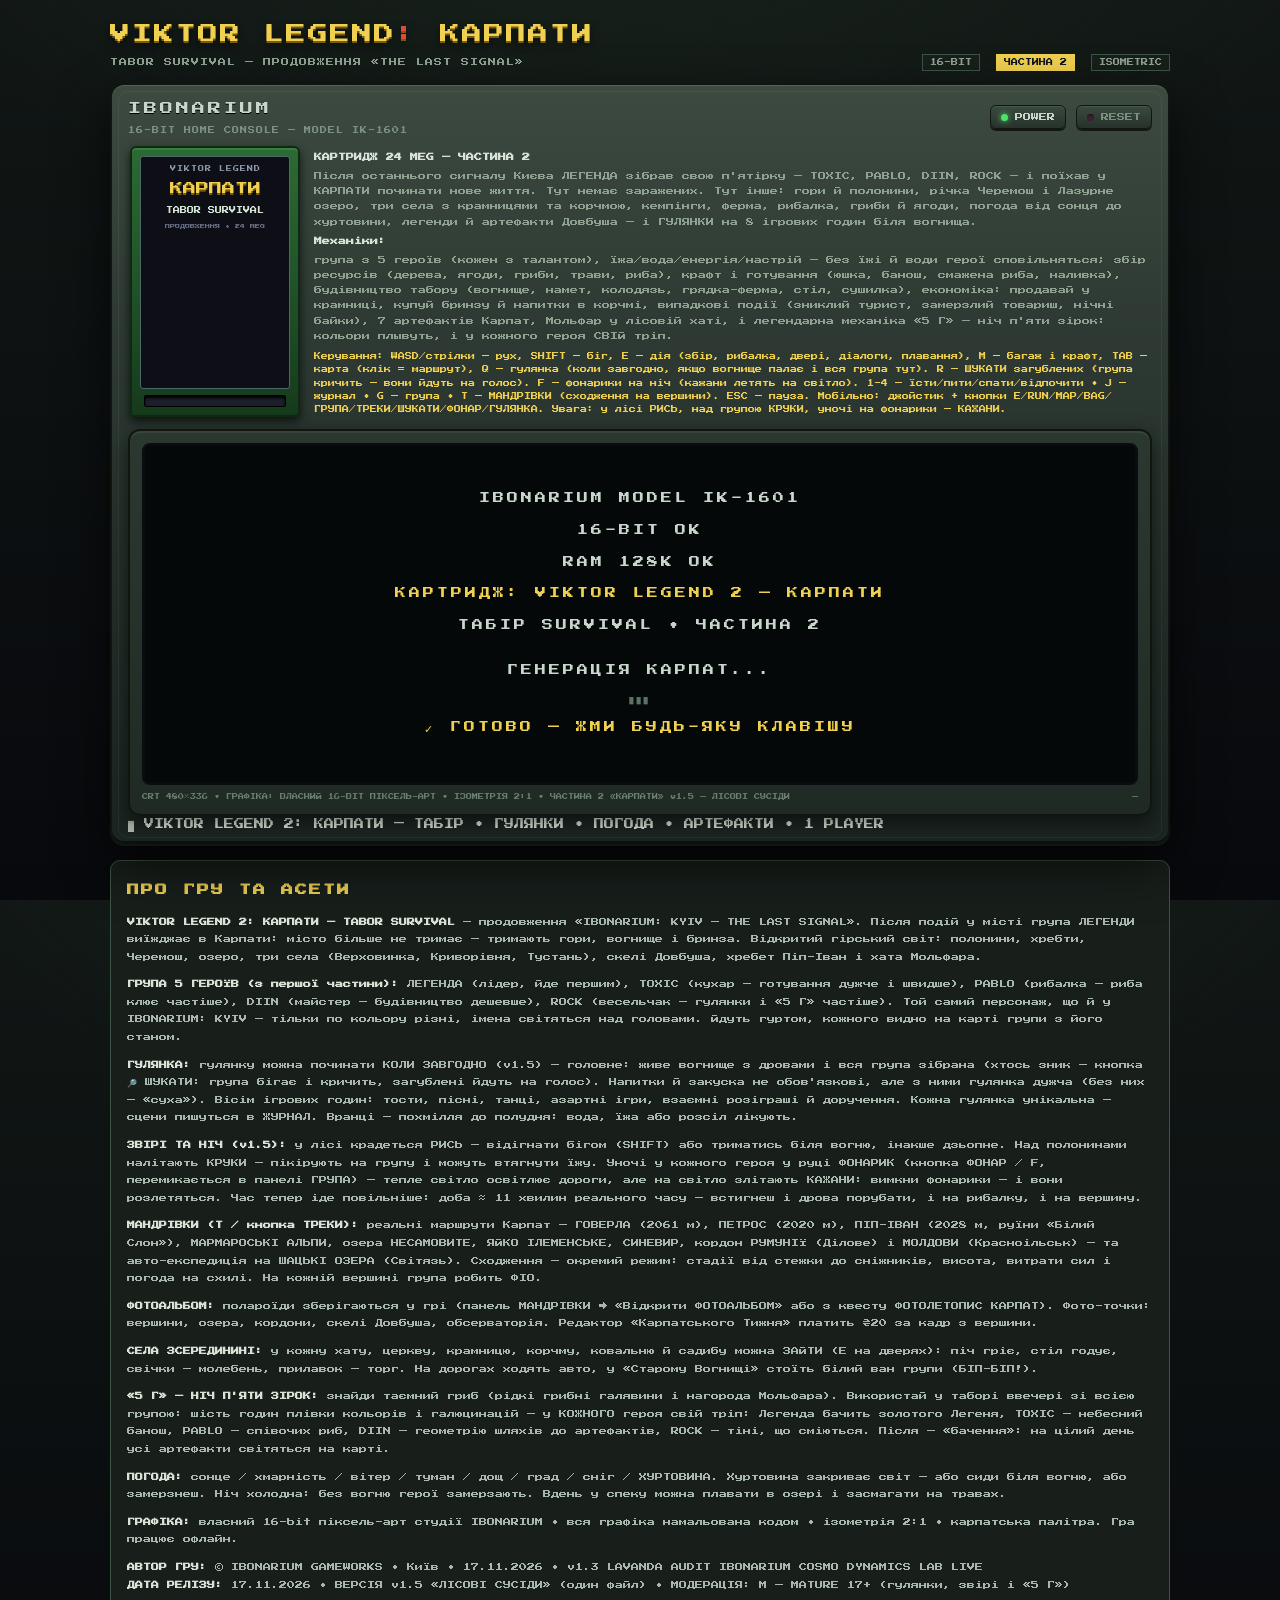
==== index.dev.html @ 62af47d3 "Add files via upload" ====
<!DOCTYPE html>
<html lang="uk">
<head>
<meta charset="UTF-8">
<meta name="viewport" content="width=device-width, initial-scale=1, maximum-scale=1, user-scalable=no">
<title>VIKTOR LEGEND 2: КАРПАТИ — TABOR SURVIVAL • 16-BIT</title>
<link rel="preconnect" href="https://fonts.googleapis.com">
<link rel="preconnect" href="https://fonts.gstatic.com" crossorigin>
<link href="https://fonts.googleapis.com/css2?family=Press+Start+2P&display=swap" rel="stylesheet">
<link rel="stylesheet" href="style.css?v=15">
</head>
<body>
<div id="shell">
  <header id="pagehead">
    <div class="ph-l">
      <span class="ph-t1">VIKTOR LEGEND<span class="ph-dot">:</span> КАРПАТИ</span>
      <span class="ph-t2">TABOR SURVIVAL — ПРОДОВЖЕННЯ «THE LAST SIGNAL»</span>
    </div>
    <div class="ph-r">
      <span class="ph-badge">16-BIT</span>
      <span class="ph-badge gold">ЧАСТИНА 2</span>
      <span class="ph-badge">ISOMETRIC</span>
    </div>
  </header>

  <div id="console">
    <div id="console-top">
      <div class="cbrand">
        <span class="cb1">IBONARIUM</span>
        <span class="cb2">16-BIT HOME CONSOLE — MODEL IK-1601</span>
      </div>
      <div class="cctl">
        <button id="btn-power" class="cbtn active" title="Живлення"><i class="led"></i><span>POWER</span></button>
        <button id="btn-reset" class="cbtn" title="Перезапуск гри"><i class="led"></i><span>RESET</span></button>
      </div>
    </div>

    <div id="cartrow">
      <div id="cart">
        <div id="cart-label">
          <span class="cl-top">VIKTOR LEGEND</span>
          <span class="cl-mid">КАРПАТИ</span>
          <span class="cl-low">TABOR SURVIVAL</span>
          <span class="cl-foot">ПРОДОВЖЕННЯ • 24 MEG</span>
        </div>
        <div id="cart-slot"></div>
      </div>
      <div id="cart-info">
        <b>КАРТРИДЖ 24 MEG — ЧАСТИНА 2</b>
        Після останнього сигналу Києва ЛЕГЕНДА зібрав свою п'ятірку — TOXIC, PABLO, DIIN, ROCK — і поїхав у КАРПАТИ починати нове життя. Тут немає заражених. Тут інше: гори й полонини, річка Черемош і Лазурне озеро, три села з крамницями та корчмою, кемпінги, ферма, рибалка, гриби й ягоди, погода від сонця до хуртовини, легенди й артефакти Довбуша — і ГУЛЯНКИ на 8 ігрових годин біля вогнища.
        <b>Механіки:</b> група з 5 героїв (кожен з талантом), їжа/вода/енергія/настрій — без їжі й води герої сповільняться; збір ресурсів (дерева, ягоди, гриби, трави, риба), крафт і готування (юшка, банош, смажена риба, наливка), будівництво табору (вогнище, намет, колодязь, грядка-ферма, стіл, сушилка), економіка: продавай у крамниці, купуй бринзу й напитки в корчмі, випадкові події (зниклий турист, замерзлий товариш, нічні байки), 7 артефактів Карпат, Мольфар у лісовій хаті, і легендарна механіка «5 Г» — ніч п'яти зірок: кольори плывуть, і у кожного героя СВІЙ тріп.
        <span class="cart-warn">Керування: WASD/стрілки — рух, SHIFT — біг, E — дія (збір, рибалка, двері, діалоги, плавання), M — багаж і крафт, TAB — карта (клік = маршрут), Q — гулянка (коли завгодно, якщо вогнище палає і вся група тут). R — ШУКАТИ загублених (група кричить — вони йдуть на голос). F — фонарики на ніч (кажани летять на світло). 1-4 — їсти/пити/спати/відпочити • J — журнал • G — група • T — МАНДРІВКИ (сходження на вершини). ESC — пауза. Мобільно: джойстик + кнопки E/RUN/MAP/BAG/ГРУПА/ТРЕКИ/ШУКАТИ/ФОНАР/ГУЛЯНКА. Увага: у лісі РИСЬ, над групою КРУКИ, уночі на фонарики — КАЖАНИ.</span>
      </div>
    </div>

    <div id="tv">
      <div id="crt">
        <canvas id="game" width="480" height="336"></canvas>
        <div id="scanlines"></div>
        <div id="vign"></div>
        <button id="btn-fs-crt" title="На все вікно (V / подвійний клік)">⛶</button>
        <div id="dpad"><div id="dpad-stick"><div id="dpad-knob"></div></div></div>
        <div id="tbtns">
          <div class="tbn" data-tk="a">E</div>
          <div class="tbn" data-tk="h">RUN</div>
          <div class="tbn" data-tk="c">MAP</div>
          <div class="tbn" data-tk="d">BAG</div>
          <div class="tbn" data-tk="g">ГРУПА</div>
          <div class="tbn" data-tk="t">ТРЕКИ</div>
          <div class="tbn" data-tk="r">🔎 ШУКАТИ</div>
          <div class="tbn" data-tk="f">🔦 ФОНАР</div>
          <div class="tbn q" data-tk="q">ГУЛЯНКА</div>
        </div>

        <div id="hud" class="hidden">
          <div id="hud-tl">
            <canvas id="face" width="46" height="46"></canvas>
            <div id="hud-bars">
              <div class="bname">ЛЕГЕНДА — ЛІДЕР</div>
              <div class="bar hp"><i id="bar-hp"></i><u>СИЛИ</u></div>
              <div class="bar-row">
                <div class="bar mini hu"><i id="bar-hu"></i></div>
                <div class="bar mini wa"><i id="bar-wa"></i></div>
                <div class="bar mini mo"><i id="bar-mo"></i></div>
              </div>
              <div class="bar-row lbls"><span>ЇЖА</span><span>ВОДА</span><span>НАСТРІЙ</span></div>
              <div id="hud-team"></div>
            </div>
          </div>

          <div id="hud-tr">
            <div id="hud-day">ДЕНЬ 1 <span id="hud-clock">08:00</span> <span id="hud-wx" class="wxs">СОНЦЕ</span> <b id="hud-money">₴0</b></div>
            <canvas id="minimap" width="120" height="120"></canvas>
            <div id="hud-mission">
              <span class="mflag"></span>
              <div id="hud-mtitle">...</div>
            </div>
            <div id="hud-mob"></div>
          </div>

          <div id="hud-alert" class="hidden"></div>

          <div id="hotbar">
            <div class="slot" data-i="0"><b>1</b><span>ЇСТИ</span></div>
            <div class="slot" data-i="1"><b>2</b><span>ПИТИ</span></div>
            <div class="slot" data-i="2"><b>3</b><span>СПАТИ</span></div>
            <div class="slot" data-i="3"><b>4</b><span>ВІДПОЧ.</span></div>
          </div>

          <div id="prompt" class="hidden"></div>
          <div id="log"></div>
          <div id="banner" class="hidden"></div>
        </div>

        <div id="ui">
          <div id="boot" class="screen"></div>

          <div id="title" class="screen hidden">
            <canvas id="logo" width="320" height="150"></canvas>
            <div id="menu"></div>
            <div id="title-foot">© 199X IBONARIUM GAMES • КАРПАТИ • 16-BIT ISOMETRIC SURVIVAL</div>
          </div>

                  <div id="dlg" class="screen hidden">
            <div id="dlg-box">
              <button id="dlg-x" title="Закрити (ESC)">✖</button>
              <div id="dlg-name">—</div>
              <div id="dlg-text">—</div>
              <div id="dlg-opts"></div>
            </div>
          </div>

          <div id="panel" class="screen hidden">
            <div id="panel-box">
              <div id="panel-head"><span id="panel-title">—</span><button id="panel-x" title="Закрити (ESC)">✖ ЗАКРИТИ</button></div>
              <div id="panel-body"></div>
            </div>
          </div>

          <div id="scene" class="screen hidden">
            <div id="scene-box">
              <div id="scene-icon">🔥</div>
              <div id="scene-title">—</div>
              <div id="scene-text">—</div>
              <div id="scene-foot">ДАЛІ ▶ (E / клік)</div>
            </div>
          </div>

          <div id="fade" class="hidden"></div>
          <button id="climb-abort" class="hidden" title="Повернутись з маршруту">✖ ЗІЙТИ З МАРШРУТУ</button>
          <button id="int-exit" class="hidden" title="Вийти з приміщення (ESC)">✖ ВИХІД</button>
        </div>
      </div>
      <div id="tv-foot">
        <span>CRT 480×336 • ГРАФІКА: ВЛАСНИЙ 16-BIT ПІКСЕЛЬ-АРТ • ІЗОМЕТРІЯ 2:1 • ЧАСТИНА 2 «КАРПАТИ» v1.5 — ЛІСОВІ СУСІДИ</span>
        <span id="fps">—</span>
      </div>
    </div>

    <div id="console-foot">
      <span>▓ VIKTOR LEGEND 2: КАРПАТИ — ТАБІР • ГУЛЯНКИ • ПОГОДА • АРТЕФАКТИ • 1 PLAYER</span>
    </div>
  </div>

  <section id="about">
    <h3>ПРО ГРУ ТА АСЕТИ</h3>
    <p><b>VIKTOR LEGEND 2: КАРПАТИ — TABOR SURVIVAL</b> — продовження «IBONARIUM: KYIV — THE LAST SIGNAL». Після подій у місті група ЛЕГЕНДИ виїжджає в Карпати: місто більше не тримає — тримають гори, вогнище і бринза. Відкритий гірський світ: полонини, хребти, Черемош, озеро, три села (Верховинка, Криворівня, Тустань), скелі Довбуша, хребет Піп-Іван і хата Мольфара.</p>
    <p><b>ГРУПА 5 ГЕРОЇВ (з першої частини):</b> ЛЕГЕНДА (лідер, йде першим), TOXIC (кухар — готування дужче і швидше), PABLO (рибалка — риба клює частіше), DIIN (майстер — будівництво дешевше), ROCK (весельчак — гулянки і «5 Г» частіше). Той самий персонаж, що й у IBONARIUM: KYIV — тільки по кольору різні, імена світяться над головами. Йдуть гуртом, кожного видно на карті групи з його станом.</p>
    <p><b>ГУЛЯНКА:</b> гулянку можна починати КОЛИ ЗАВГОДНО (v1.5) — головне: живе вогнище з дровами і вся група зібрана (хтось зник — кнопка 🔎 ШУКАТИ: група бігає і кричить, загублені йдуть на голос). Напитки й закуска не обов'язкові, але з ними гулянка дужча (без них — «суха»). Вісім ігрових годин: тости, пісні, танці, азартні ігри, взаємні розіграші й доручення. Кожна гулянка унікальна — сцени пишуться в ЖУРНАЛ. Вранці — похмілля до полудня: вода, їжа або розсіл лікують.</p>
    <p><b>ЗВІРІ ТА НІЧ (v1.5):</b> у лісі крадеться РИСЬ — відігнати бігом (SHIFT) або триматись біля вогню, інакше дзьопне. Над полонинами налітають КРУКИ — пікірують на групу і можуть втягнути їжу. Уночі у кожного героя у руці ФОНАРИК (кнопка ФОНАР / F, перемикається в панелі ГРУПА) — тепле світло освітлює дороги, але на світло злітають КАЖАНИ: вимкни фонарики — і вони розлетяться. Час тепер іде повільніше: доба ≈ 11 хвилин реального часу — встигнеш і дрова порубати, і на рибалку, і на вершину.</p>
    <p><b>МАНДРІВКИ (T / кнопка ТРЕКИ):</b> реальні маршрути Карпат — ГОВЕРЛА (2061 м), ПЕТРОС (2020 м), ПІП-ІВАН (2028 м, руїни «Білий Слон»), МАРМАРОСЬКІ АЛЬПИ, озера НЕСАМОВИТЕ, ЯЙКО ІЛЕМЕНСЬКЕ, СИНЕВИР, кордон РУМУНІЇ (Ділове) і МОЛДОВИ (Красноільськ) — та авто-експедиція на ШАЦЬКІ ОЗЕРА (Світязь). Сходження — окремий режим: стадії від стежки до сніжників, висота, витрати сил і погода на схилі. На кожній вершині група робить ФІО.</p>
  <p><b>ФОТОАЛЬБОМ:</b> полароїди зберігаються у грі (панель МАНДРІВКИ → «Відкрити ФОТОАЛЬБОМ» або з квесту ФОТОЛЕТОПИС КАРПАТ). Фото-точки: вершини, озера, кордони, скелі Довбуша, обсерваторія. Редактор «Карпатського Тижня» платить ₴20 за кадр з вершини.</p>
  <p><b>СЕЛА ЗСЕРЕДИНИНІ:</b> у кожну хату, церкву, крамницю, корчму, ковальню й садибу можна ЗАЙТИ (E на дверях): піч гріє, стіл годує, свічки — молебень, прилавок — торг. На дорогах ходять авто, у «Старому Вогнищі» стоїть білий ван групи (БІП-БІП!).</p>
  <p><b>«5 Г» — НІЧ П'ЯТИ ЗІРОК:</b> знайди таємний гриб (рідкі грибні галявини і нагорода Мольфара). Використай у таборі ввечері зі всією групою: шість годин плівки кольорів і галюцинацій — у КОЖНОГО героя свій тріп: Лєгенда бачить золотого Легеня, TOXIC — небесний банош, PABLO — співочих риб, DIIN — геометрію шляхів до артефактів, ROCK — тіні, що сміються. Після — «бачення»: на цілий день усі артефакти світяться на карті.</p>
    <p><b>ПОГОДА:</b> сонце / хмарність / вітер / туман / дощ / град / сніг / ХУРТОВИНА. Хуртовина закриває світ — або сиди біля вогню, або замерзнеш. Ніч холодна: без вогню герої замерзають. Вдень у спеку можна плавати в озері і засмагати на травах.</p>
    <p><b>ГРАФІКА:</b> власний 16-bit піксель-арт студії IBONARIUM • вся графіка намальована кодом • ізометрія 2:1 • карпатська палітра. Гра працює офлайн.</p>
    <p><b>АВТОР ГРУ:</b> © IBONARIUM GAMEWORKS • Київ • 17.11.2026 • v1.3 LAVANDA AUDIT IBONARIUM COSMO DYNAMICS LAB LIVE <br><b>ДАТА РЕЛІЗУ:</b> 17.11.2026 • ВЕРСІЯ v1.5 «ЛІСОВІ СУСІДИ» (один файл) • МОДЕРАЦІЯ: M — MATURE 17+ (гулянки, звірі і «5 Г»)</p>
  </section>
</div>
<script src="js/palette.js?v=15"></script>
<script src="js/audio.js?v=15"></script>
<script src="js/v5assets.js?v=15"></script>
<script src="js/sprites.js?v=15"></script>
<script src="js/world.js?v=15"></script>
<script src="js/ents.js?v=15"></script>
<script src="js/sys.js?v=15"></script>
<script src="js/gfx.js?v=15"></script>
<script src="js/main.js?v=15"></script>
</body>
</html>
---- style.css ----
/* VIKTOR LEGEND 2: KARPATY — console shell + HUD styles (part 2, Carpathian edition) */
:root{
  --bg0:#08090d; --bg1:#111715; --bg2:#181f1b; --bg3:#20292a;
  --met1:#2e3a33; --met2:#3d4a40; --met3:#4a5a4e; --metD:#1a2420;
  --ink:#d8e2d6; --dim:#8fa292; --gold:#f0d050; --red:#e04a3a; --grn:#4ee06a;
  --hp:#4ec84e; --st:#3aa0e0; --hu:#e0a030; --wa:#38b8d8; --mo:#e07ab8;
  --darkhud:#0b1410cc; --darkhud2:#0b1410ee; --line:#3c5446;
}
*{margin:0;padding:0;box-sizing:border-box}
html,body{height:100%}
body{
  background:
    radial-gradient(1200px 600px at 50% -10%, #17211b 0%, transparent 60%),
    linear-gradient(180deg, var(--bg1), var(--bg0));
  color:var(--ink);
  font-family:'Press Start 2P', monospace;
  font-size:10px; line-height:1.6;
  display:flex; justify-content:center;
  padding:18px 10px 30px;
  image-rendering:pixelated;
}
#shell{width:min(1060px,100%);display:flex;flex-direction:column;gap:14px}

/* ---------- header ---------- */
#pagehead{display:flex;justify-content:space-between;align-items:flex-end;gap:10px;flex-wrap:wrap}
.ph-t1{font-size:20px;color:var(--gold);letter-spacing:2px;text-shadow:0 2px 0 #7a5a10, 0 4px 8px #0008}
.ph-dot{color:var(--red)}
.ph-t2{display:block;margin-top:6px;font-size:8px;color:var(--dim);letter-spacing:1px}
.ph-badge{font-size:7px;color:var(--dim);border:1px solid var(--line);padding:4px 7px;margin-left:6px;background:var(--bg2)}
.ph-badge.gold{color:#12141c;background:var(--gold);border-color:var(--gold)}

/* ---------- console shell ---------- */
#console{
  background:linear-gradient(180deg,var(--met2),var(--met1) 30%,var(--metD));
  border:2px solid #10160f; border-radius:14px;
  box-shadow:0 20px 50px #000a, inset 0 1px 0 #ffffff22, inset 0 -3px 0 #0008;
  padding:14px 16px 12px; position:relative;
}
#console:before{content:"";position:absolute;inset:6px;border:1px solid #ffffff0d;border-radius:10px;pointer-events:none}
#console-top{display:flex;justify-content:space-between;align-items:center;gap:10px;flex-wrap:wrap;margin-bottom:10px}
.cbrand{display:flex;flex-direction:column;gap:5px}
.cb1{font-size:13px;color:#c8d6cc;letter-spacing:3px;text-shadow:0 1px 0 #000}
.cb2{font-size:7px;color:#7d9084;letter-spacing:1px}
.cctl{display:flex;gap:10px}
.cbtn{
  font-family:inherit;font-size:8px;color:#c8d6cc;background:linear-gradient(180deg,#3a4a3e,#27322a);
  border:1px solid #10160f;border-radius:6px;padding:7px 10px;cursor:pointer;
  display:flex;align-items:center;gap:7px;box-shadow:0 2px 0 #000a, inset 0 1px 0 #ffffff14;
}
.cbtn:active{transform:translateY(1px)}
.cbtn .led{width:7px;height:7px;border-radius:50%;background:#3a2030;box-shadow:inset 0 1px 1px #0007}
.cbtn.active .led{background:var(--grn);box-shadow:0 0 6px var(--grn)}
.cbtn:not(.active){color:#78907f}

/* cartridge row */
#cartrow{display:flex;gap:14px;align-items:stretch;margin:4px 2px 12px}
#cart{
  width:170px;min-height:96px;border-radius:6px 6px 4px 4px;
  background:linear-gradient(180deg,#2c6a34,#1d4a24 70%,#163a1c);
  border:2px solid #0e2a12; box-shadow:0 4px 10px #000a, inset 0 2px 0 #4e9a5866;
  display:flex;flex-direction:column;padding:8px;position:relative;
}
#cart-label{flex:1;background:#0e0f16;border:1px solid #4a6666;border-radius:3px;padding:8px 6px;display:flex;flex-direction:column;gap:5px;text-align:center}
.cl-top{font-size:6px;color:#8a9aa8;letter-spacing:1px}
.cl-mid{font-size:13px;color:var(--gold);text-shadow:0 2px 0 #7a5a10}
.cl-low{font-size:7px;color:#d6e6d6}
.cl-foot{font-size:5px;color:#6a7186;margin-top:2px}
#cart-slot{height:12px;margin:6px 4px 0;background:#1c202c;border-radius:2px;border:1px solid #000;box-shadow:inset 0 2px 3px #000}
#cart-info{flex:1;font-size:8px;color:var(--dim);line-height:1.9;align-self:center}
#cart-info b{color:var(--ink);display:block;margin:4px 0}
.cart-warn{display:block;margin-top:6px;color:var(--gold);font-size:7px}

/* ---------- TV / CRT ---------- */
#tv{
  background:linear-gradient(180deg,#2b3830,#202a24);
  border:2px solid #12150f;border-radius:12px;padding:12px;
  box-shadow:inset 0 2px 0 #ffffff10, 0 6px 18px #0008;
  position:relative;
}
#crt{position:relative;background:#000;border-radius:8px;overflow:hidden;border:3px solid #0a0c12;box-shadow:inset 0 0 40px #000}
#game{display:block;image-rendering:pixelated;image-rendering:crisp-edges;background:#000;margin:0 auto;width:100%;max-width:480px}
#scanlines{position:absolute;inset:0;pointer-events:none;background:repeating-linear-gradient(180deg,#0000 0 2px,#00000038 2px 3px);mix-blend-mode:multiply}
#vign{position:absolute;inset:0;pointer-events:none;background:radial-gradient(ellipse at center, transparent 55%, #00000070 100%)}
#btn-fs-crt{position:absolute;right:8px;top:8px;z-index:9;font-family:inherit;font-size:9px;color:#c8d6cc;background:#0b141088;border:1px solid var(--line);cursor:pointer;padding:4px 6px}
#tv-foot{display:flex;justify-content:space-between;gap:8px;font-size:6px;color:#6a7f70;margin-top:8px;flex-wrap:wrap}

/* ---------- touch controls ---------- */
#dpad{position:absolute;left:3.5%;bottom:8%;width:92px;height:92px;z-index:8;touch-action:none}
#dpad-stick{position:absolute;inset:0;border-radius:50%;background:#0b1410aa;border:2px solid var(--line)}
#dpad.on #dpad-stick{border-color:var(--gold)}
#dpad-knob{position:absolute;left:50%;top:50%;width:36px;height:36px;margin:-18px 0 0 -18px;border-radius:50%;background:#2a382e;border:2px solid var(--line);box-shadow:0 3px 0 #000}
#tbtns{position:absolute;right:3.5%;bottom:8%;display:grid;grid-template-columns:repeat(2,64px);gap:8px;z-index:8}
.tbn{width:64px;height:34px;display:flex;align-items:center;justify-content:center;font-size:8px;color:#d8e2d6;background:#0b1410aa;border:2px solid var(--line);border-radius:8px;user-select:none;cursor:pointer;touch-action:none}
.tbn.on{background:#2a3a2e;border-color:var(--gold);color:var(--gold)}
.tbn.q{grid-column:1/3;height:30px;color:var(--mo);font-size:7px}

/* ---------- HUD ---------- */
.hidden{display:none !important}
#hud{position:absolute;inset:0;pointer-events:none;font-size:8px;z-index:5}
#hud-tl{position:absolute;left:2.5%;top:3%;display:flex;gap:8px;align-items:flex-start}
#face{image-rendering:pixelated;border:2px solid #455c4e;background:#0b1410;box-shadow:0 2px 0 #000}
#hud-bars{display:flex;flex-direction:column;gap:4px;background:var(--darkhud);border:1px solid var(--line);padding:6px 8px;min-width:158px}
.bname{font-size:6px;color:var(--ink)}
.bar{position:relative;height:8px;background:#171a24;border:1px solid #000;width:140px}
.bar i{position:absolute;left:0;top:0;bottom:0;background:var(--hp);width:100%}
.bar u{position:absolute;right:2px;top:-1px;font-size:6px;color:#fff8;text-decoration:none;line-height:9px}
.bar-row{display:flex;align-items:center;gap:4px}
.bar.mini{width:48px;height:5px}
.bar.mini i{background:var(--hu)}
.bar.mini.wa i{background:var(--wa)}
.bar.mini.mo i{background:var(--mo)}
.lbls{font-size:5px;color:#8a9a8e;gap:10px}
.lbls span{width:48px;text-align:center}
#hud-team{display:flex;flex-direction:column;gap:2px;margin-top:3px}
.tm-row{display:flex;align-items:center;gap:5px;font-size:6px;color:#b8c8ba}
.tm-row .dot{width:6px;height:6px;flex:0 0 auto}
.tm-row .stt{margin-left:auto;color:#78907f}
.tm-row.bad .stt{color:#e07060}

#hud-tr{position:absolute;right:2.5%;top:3%;display:flex;flex-direction:column;align-items:flex-end;gap:4px}
#hud-loc{font-size:8px;color:var(--gold);text-shadow:0 1px 0 #000;background:var(--darkhud);border:1px solid var(--line);padding:3px 6px}
#hud-day{font-size:6px;color:#aec6b4;background:var(--darkhud);border:1px solid var(--line);padding:3px 6px}
#hud-day b{color:var(--gold)}
#hud-wx.wxs{color:#f0d050}#hud-wx.wxc{color:#c8cdd8}#hud-wx.wxw{color:#c8cdd8}#hud-wx.wxf{color:#9aa8c0}#hud-wx.wxr{color:#7ab0e0}#hud-wx.wxh{color:#8ad0e0}#hud-wx.wxn{color:#a8c8e8}#hud-wx.wxb{color:#e8f4ff}
#minimap{image-rendering:pixelated;border:2px solid var(--line);background:#07080d;box-shadow:0 2px 0 #000;width:120px;height:120px}
#hud-mission{display:flex;align-items:center;gap:6px;background:var(--darkhud);border:1px solid var(--line);padding:5px 7px;max-width:200px}
.mflag{width:0;height:0;border-left:6px solid transparent;border-right:6px solid transparent;border-top:8px solid var(--gold);flex:0 0 auto}
#hud-mtitle{font-size:6px;color:var(--gold);line-height:1.5}
#hud-mob{font-size:6px;color:var(--grn);background:var(--darkhud);border:1px solid var(--line);padding:3px 6px}
#hud-mob:empty{display:none}

#hud-alert{position:absolute;left:50%;top:2.5%;transform:translateX(-50%);font-size:7px;letter-spacing:1px;
  padding:5px 10px;background:var(--darkhud2);border:1px solid var(--line);white-space:nowrap;z-index:6;
  max-width:62%;overflow:hidden;text-overflow:ellipsis;text-shadow:0 1px 0 #000}
#hud-alert.al-red{color:#ffb2a2;background:#3a1210dd;border-color:#e04a3a;animation:alblink .9s ease-in-out infinite}
#hud-alert.al-warn{color:#f0d050;background:#2e2410dd;border-color:#b08624;animation:alblink 1.6s ease-in-out infinite}
#hud-alert.al-ok{color:#8fd090;background:#122a18dd;border-color:#3e7a4e}
#hud-alert.al-fun{color:#e8a0d0;background:#2a1028dd;border-color:#b05a98;animation:alblink 1.2s ease-in-out infinite}
@keyframes alblink{0%,100%{opacity:1}50%{opacity:.5}}

#hotbar{position:absolute;left:2.5%;bottom:26%;display:flex;gap:6px;z-index:5}
.slot{position:relative;width:44px;height:30px;background:var(--darkhud2);border:2px solid var(--line);display:flex;align-items:center;justify-content:center}
.slot b{position:absolute;left:2px;top:1px;font-size:6px;color:#8a9a8e;font-weight:400}
.slot span{font-size:5px;color:var(--ink);text-align:center;line-height:1.3}

#prompt{position:absolute;left:50%;bottom:24%;transform:translateX(-50%);font-size:8px;color:#fff;background:var(--darkhud2);border:1px solid var(--gold);padding:6px 10px;white-space:nowrap;z-index:5}
#prompt b{color:var(--gold)}
#log{position:absolute;left:50%;bottom:6%;transform:translateX(-50%);display:flex;flex-direction:column;gap:2px;align-items:center;width:70%;z-index:5}
.log-line{font-size:6px;color:#cfd8d2;background:#0b1410aa;padding:2px 6px;animation:logfade 4s forwards;text-align:center}
.log-line.gold{color:var(--gold)}
.log-line.red{color:#ff8a7a}
.log-line.fun{color:#e8a0d0}
@keyframes logfade{0%{opacity:0;transform:translateY(4px)}8%{opacity:1;transform:none}75%{opacity:1}100%{opacity:0}}
#banner{position:absolute;left:50%;top:30%;transform:translateX(-50%);font-size:10px;color:var(--gold);background:var(--darkhud2);border:2px solid var(--gold);padding:10px 16px;text-align:center;animation:ban 2.6s forwards;white-space:nowrap;z-index:7;max-width:90%}
@keyframes ban{0%{opacity:0;transform:translateX(-50%) scale(.9)}10%{opacity:1;transform:translateX(-50%) scale(1)}80%{opacity:1}100%{opacity:0}}

/* ---------- screens / panels ---------- */
/* v1.3: z-index 30 — ДІАЛОГИ ТА ПАНЕЛІ ПОВЕРХ МОБІЛЬНИХ КНОПОК (dpad/tbtns z:8) */
#ui{position:absolute;inset:0;pointer-events:none;font-size:9px;z-index:30}
.screen{position:absolute;inset:0;background:#050809;display:flex;flex-direction:column;align-items:center;justify-content:center;gap:14px;pointer-events:auto;text-align:center;padding:4%}
.menu{display:flex;flex-direction:column;gap:8px;align-items:center}
.mi{font-size:9px;color:#9ab5a5;padding:7px 14px;border:1px solid transparent;cursor:pointer;letter-spacing:1px}
.mi.sel{color:var(--gold);border-color:var(--gold);background:#f0d05014}
.mi:before{content:"» ";visibility:hidden}
.mi.sel:before{visibility:visible}

#boot{justify-content:center}
#boot .bline{font-size:11px;color:#c8d6cc;letter-spacing:3px}
#boot .bline.dim{font-size:7px;color:#5a7165}
#boot .bline.gold{color:var(--gold)}
#boot .blink{animation:blink 1s steps(2) infinite}
@keyframes blink{50%{opacity:0}}

#title{background:radial-gradient(ellipse at 50% 30%, #101a12 0%, #050809 75%)}
#logo{image-rendering:pixelated;width:min(480px,80%)}
#title-foot{font-size:6px;color:#5a7165;letter-spacing:1px}

#dlg{background:#05080966}
#dlg-box{width:min(92%,460px);background:var(--darkhud2);border:2px solid var(--line);padding:14px;text-align:left}
#dlg-name{font-size:8px;color:var(--gold);margin-bottom:8px}
#dlg-text{font-size:8px;color:#d8e2d6;line-height:2;min-height:44px}
#dlg-opts{display:flex;flex-direction:column;gap:6px;margin-top:10px}
.dopt{font-size:8px;color:#9ab5a5;border:1px solid var(--line);padding:6px 8px;cursor:pointer;text-align:left}
.dopt.sel{color:var(--gold);border-color:var(--gold)}
.dopt small{display:block;color:#6a8a76;font-size:6px;margin-top:2px}

#panel{background:#04070a;padding:2.5%}
#panel-box{width:min(96%,700px);max-height:100%;margin:0 auto;display:flex;flex-direction:column;background:var(--darkhud2);border:2px solid var(--line);padding:12px;text-align:left}
#panel-head{display:flex;justify-content:space-between;align-items:center;gap:8px;margin-bottom:8px}
#panel-title{font-size:11px;color:var(--gold);letter-spacing:2px}
#panel-x{font-size:6px;color:#6a8a76}
#panel-body{overflow-y:auto;font-size:8px;line-height:1.9;min-height:120px}
#panel-body::-webkit-scrollbar{width:8px}
#panel-body::-webkit-scrollbar-thumb{background:var(--met2)}
.prow{display:flex;gap:8px;align-items:center;background:#0b141066;border:1px solid var(--line);padding:6px 8px;margin-bottom:4px}
.prow.click{cursor:pointer}
.prow.click:hover{border-color:var(--gold)}
.prow .q{color:var(--gold);min-width:30px}
.prow .nm{flex:1}
.prow .ds{color:#6a8a76;font-size:6px;flex:1.4}
.prow .ok{color:var(--grn);font-size:6px}
.prow .no{color:#78907f;font-size:6px}
.prow.head{color:var(--gold);background:#14201a66}
.prow.done{opacity:.5}
.pcard{background:#0b141066;border:1px solid var(--line);padding:8px;margin-bottom:6px}
.pcard b{color:var(--gold)}
.pcard .ds{color:#8fa292;font-size:7px;line-height:1.8}
.bar-in{width:100%;height:8px;background:#171a24;border:1px solid #000;margin-top:4px;position:relative}
.bar-in i{position:absolute;left:0;top:0;bottom:0;background:var(--gold)}

#scene{background:#050809cc}
#scene-box{width:min(94%,480px);background:var(--darkhud2);border:2px solid var(--mo);padding:16px}
#scene-icon{font-size:22px;margin-bottom:8px}
#scene-title{font-size:10px;color:var(--mo);letter-spacing:1px;margin-bottom:10px}
#scene-text{font-size:8px;color:#e6dced;line-height:2.1;text-align:left}
#scene-foot{font-size:7px;color:#8a7a9a;margin-top:10px;animation:blink 1.4s steps(2) infinite}

#fade{position:absolute;inset:0;background:#000;pointer-events:auto;opacity:0;transition:opacity .5s}
#fade.on{opacity:1}

/* big map */
#map-row{display:flex;gap:10px;align-items:center;justify-content:center;width:min(96%,700px);flex-wrap:wrap}
#mapc{image-rendering:pixelated;width:min(100%,470px);border:2px solid var(--line);background:#07080d;cursor:crosshair}
#map-side{width:170px;max-height:300px;overflow-y:auto;text-align:left}
.map-it{font-size:7px;padding:5px 6px;border:1px solid var(--line);margin-bottom:4px;cursor:pointer;color:#b8c8ba;background:#0b141066}
.map-it:hover{border-color:var(--gold);color:var(--gold)}
.map-it small{display:block;color:#6a8a76;font-size:6px}

/* ---------- about / footer ---------- */
#about{background:var(--bg2);border:1px solid var(--line);border-radius:10px;padding:16px;font-size:8px;line-height:2.2;color:#a8b8ac;text-align:left}
#about h3{font-size:12px;color:var(--gold);margin-bottom:10px;letter-spacing:2px}
#about p{margin-bottom:10px}
#about b{color:var(--ink)}

/* ---------- fake fullscreen / mobile ---------- */
@media (max-width:700px){
  body{padding:8px 4px 16px}
  .ph-t1{font-size:12px}
  #cartrow{flex-direction:column}
  #cart{width:100%}
  #cart-info{font-size:7px}
  .tbn{width:56px;height:30px;font-size:7px}
  #dpad{width:78px;height:78px}
  /* v1.3: КОМПАКТНИЙ HUD — щоб картинка не втрачалась */
  #hud-bars{min-width:104px;padding:4px 6px;gap:3px}
  .bar{width:92px;height:7px}
  #minimap{width:84px;height:84px;border-width:1px}
  #hud-team{margin-top:2px;gap:1px}
  .tm-row{font-size:5px;gap:3px}
  .tm-row .stt{display:none}
  #hud-mission{max-width:140px;padding:4px 5px}
  #hud-mtitle{font-size:5px}
  #hud-loc{font-size:6px;padding:2px 4px}
  #hud-day{font-size:5px;padding:2px 4px}
  #hud-alert{font-size:6px;max-width:86%;padding:4px 7px}
  #hotbar{bottom:34%;gap:4px}
  .slot{width:36px;height:25px}
  .slot span{font-size:4.5px}
  #prompt{font-size:7px;padding:4px 8px;bottom:26%}
  .log-line{font-size:5px}
  #banner{font-size:8px;padding:8px 12px}
  /* діалоги/панелі: більша частина екрана, менші шрифти */
  #dlg-box{width:97%;padding:10px}
  #dlg-text{font-size:7px;line-height:1.8;min-height:34px}
  #dlg-name{font-size:7px;margin-bottom:5px}
  .dopt{font-size:7px;padding:8px 7px}
  #panel{padding:2%}
  #panel-title{font-size:9px}
  #panel-body{font-size:7px;line-height:1.7}
  .prow .ds{font-size:5px}
  .prow .ok,.prow .no{font-size:5px}
  .pcard .ds{font-size:6px}
  #map-side{width:132px}
}
@media (max-width:420px){
  #hud-team{display:none}
  #minimap{width:70px;height:70px}
  .bar{width:78px}
  #hud-mission{max-width:120px}
}
body.fakefs #shell{max-width:100%}
body.fakefs #console{display:none}
body.fakefs #tv{position:fixed;inset:0;border-radius:0;padding:0;display:flex;align-items:center;justify-content:center;background:#000}
body.fakefs #crt{width:100%;height:100%;border:none;border-radius:0}
body.fakefs #game{width:100%;height:100%;object-fit:contain}

/* ---- v1.2: фотоальбом ---- */
#album-grid{display:flex;flex-wrap:wrap;gap:8px}
.alb-it{width:96px;cursor:pointer;transition:transform .12s}
.alb-it:hover{outline:1px solid var(--gold);transform:scale(1.04)}
#album-big{display:flex;justify-content:center;margin-top:10px}
#alb-big{image-rendering:pixelated}

/* ---- v1.4: хрестики закриття і кнопки режимів (миша + тап, поверх усього) ---- */
#panel-x{font-family:inherit;font-size:8px;background:#1a241e;color:#f0d050;border:1px solid #3a4a3e;
  padding:4px 9px;cursor:pointer;pointer-events:auto;letter-spacing:1px}
#panel-x:hover{background:#2a3a2e;color:#ffe890;border-color:#5cb878}
#dlg-x{position:absolute;top:-10px;right:-10px;width:24px;height:24px;font-size:11px;line-height:1;
  background:#1a241e;color:#f0d050;border:1px solid #3a4a3e;cursor:pointer;pointer-events:auto;font-family:inherit}
#dlg-x:hover{background:#3a1a1e;color:#ff9090;border-color:#d85a5a}
#dlg-box{position:relative}
#climb-abort,#int-exit{position:absolute;top:2.5%;right:2%;z-index:40;font-family:inherit;font-size:8px;
  background:#241a1e;color:#ffb0a0;border:1px solid #6a3a3a;padding:7px 12px;cursor:pointer;
  pointer-events:auto;letter-spacing:1px}
#climb-abort:hover,#int-exit:hover{background:#3a2024;color:#ffd0c0;border-color:#d85a5a}
#climb-abort.hidden,#int-exit.hidden{display:none}
#panel{cursor:pointer}
#panel-box{cursor:auto}
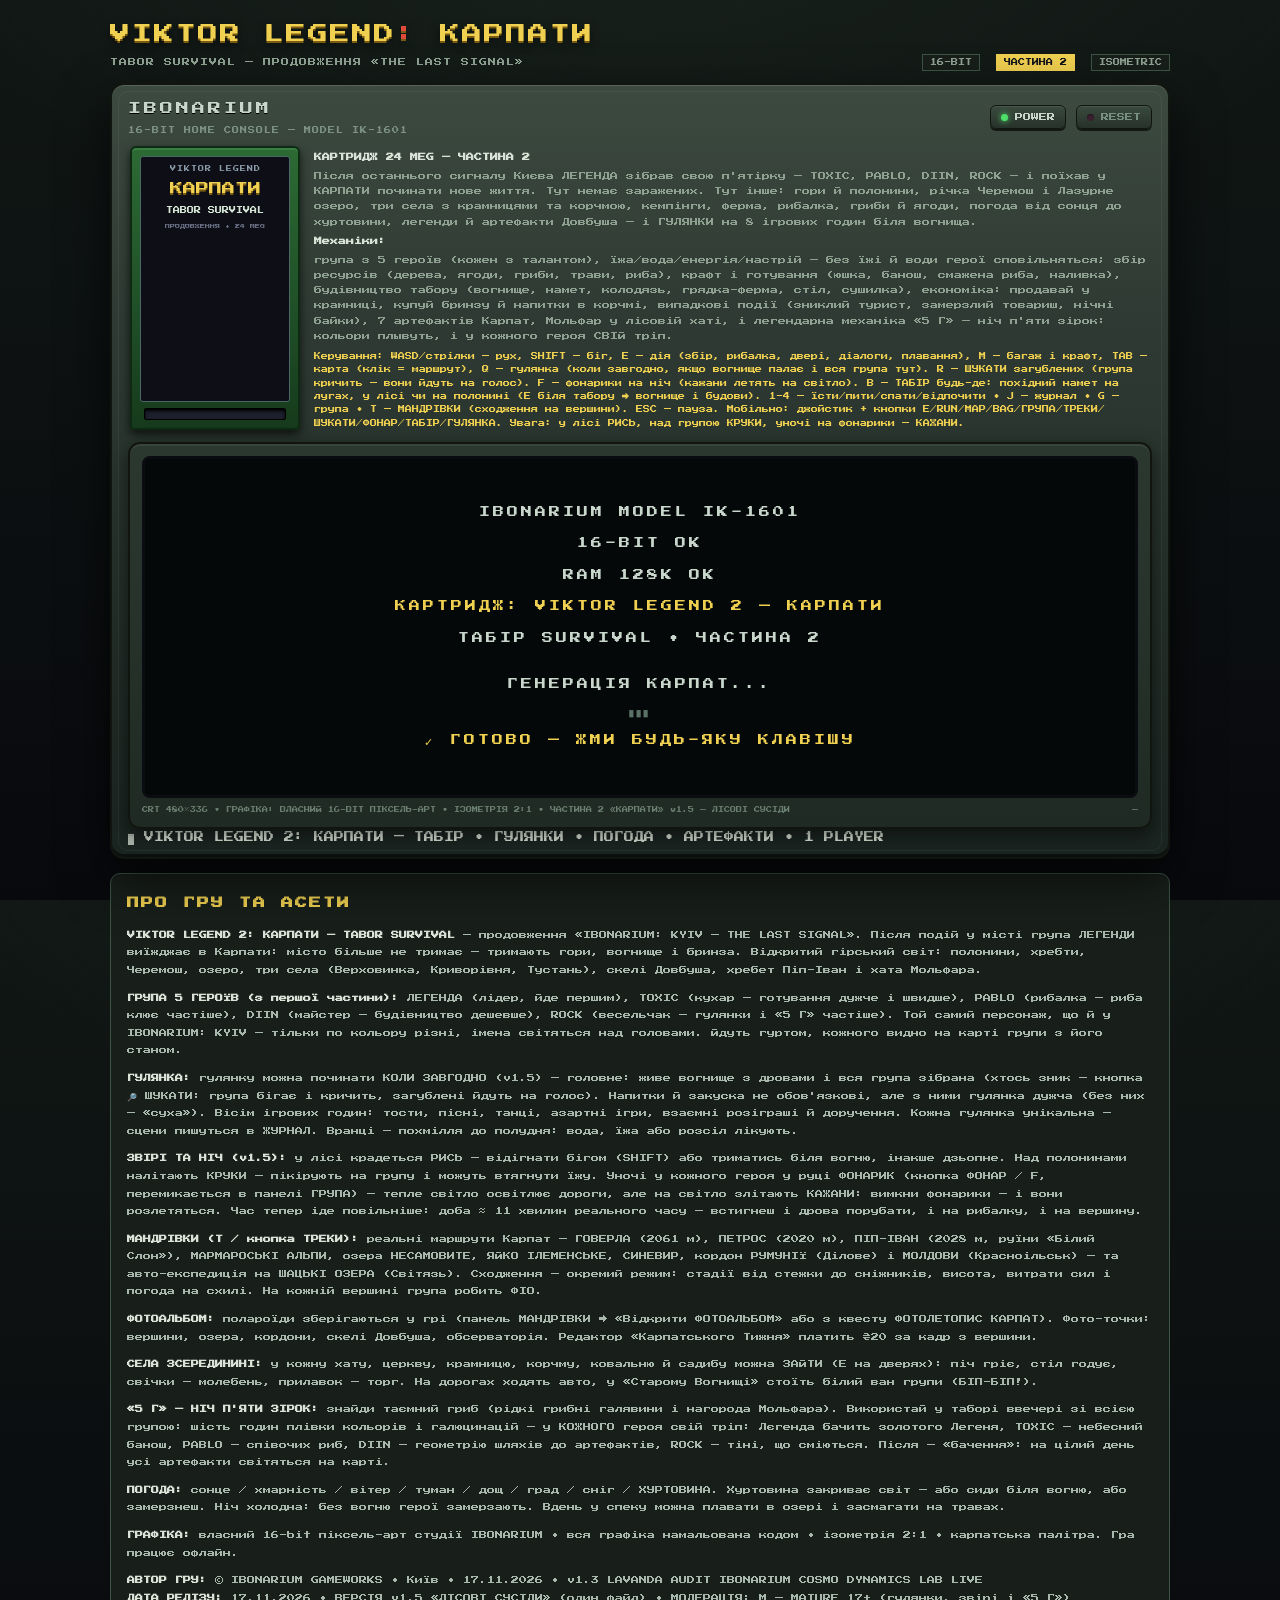
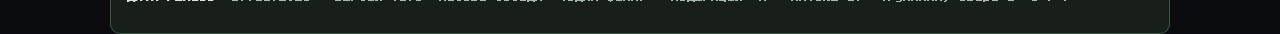
==== commit b5003d55: "Add files via upload" ====
--- a/index.dev.html
+++ b/index.dev.html
@@ -49,7 +49,7 @@
         <b>КАРТРИДЖ 24 MEG — ЧАСТИНА 2</b>
         Після останнього сигналу Києва ЛЕГЕНДА зібрав свою п'ятірку — TOXIC, PABLO, DIIN, ROCK — і поїхав у КАРПАТИ починати нове життя. Тут немає заражених. Тут інше: гори й полонини, річка Черемош і Лазурне озеро, три села з крамницями та корчмою, кемпінги, ферма, рибалка, гриби й ягоди, погода від сонця до хуртовини, легенди й артефакти Довбуша — і ГУЛЯНКИ на 8 ігрових годин біля вогнища.
         <b>Механіки:</b> група з 5 героїв (кожен з талантом), їжа/вода/енергія/настрій — без їжі й води герої сповільняться; збір ресурсів (дерева, ягоди, гриби, трави, риба), крафт і готування (юшка, банош, смажена риба, наливка), будівництво табору (вогнище, намет, колодязь, грядка-ферма, стіл, сушилка), економіка: продавай у крамниці, купуй бринзу й напитки в корчмі, випадкові події (зниклий турист, замерзлий товариш, нічні байки), 7 артефактів Карпат, Мольфар у лісовій хаті, і легендарна механіка «5 Г» — ніч п'яти зірок: кольори плывуть, і у кожного героя СВІЙ тріп.
-        <span class="cart-warn">Керування: WASD/стрілки — рух, SHIFT — біг, E — дія (збір, рибалка, двері, діалоги, плавання), M — багаж і крафт, TAB — карта (клік = маршрут), Q — гулянка (коли завгодно, якщо вогнище палає і вся група тут). R — ШУКАТИ загублених (група кричить — вони йдуть на голос). F — фонарики на ніч (кажани летять на світло). 1-4 — їсти/пити/спати/відпочити • J — журнал • G — група • T — МАНДРІВКИ (сходження на вершини). ESC — пауза. Мобільно: джойстик + кнопки E/RUN/MAP/BAG/ГРУПА/ТРЕКИ/ШУКАТИ/ФОНАР/ГУЛЯНКА. Увага: у лісі РИСЬ, над групою КРУКИ, уночі на фонарики — КАЖАНИ.</span>
+        <span class="cart-warn">Керування: WASD/стрілки — рух, SHIFT — біг, E — дія (збір, рибалка, двері, діалоги, плавання), M — багаж і крафт, TAB — карта (клік = маршрут), Q — гулянка (коли завгодно, якщо вогнище палає і вся група тут). R — ШУКАТИ загублених (група кричить — вони йдуть на голос). F — фонарики на ніч (кажани летять на світло). B — ТАБІР будь-де: похідний намет на лугах, у лісі чи на полонині (E біля табору → вогнище і будови). 1-4 — їсти/пити/спати/відпочити • J — журнал • G — група • T — МАНДРІВКИ (сходження на вершини). ESC — пауза. Мобільно: джойстик + кнопки E/RUN/MAP/BAG/ГРУПА/ТРЕКИ/ШУКАТИ/ФОНАР/ТАБІР/ГУЛЯНКА. Увага: у лісі РИСЬ, над групою КРУКИ, уночі на фонарики — КАЖАНИ.</span>
       </div>
     </div>
 
@@ -69,6 +69,7 @@
           <div class="tbn" data-tk="t">ТРЕКИ</div>
           <div class="tbn" data-tk="r">🔎 ШУКАТИ</div>
           <div class="tbn" data-tk="f">🔦 ФОНАР</div>
+          <div class="tbn q" data-tk="b">⛺ ТАБІР</div>
           <div class="tbn q" data-tk="q">ГУЛЯНКА</div>
         </div>
 
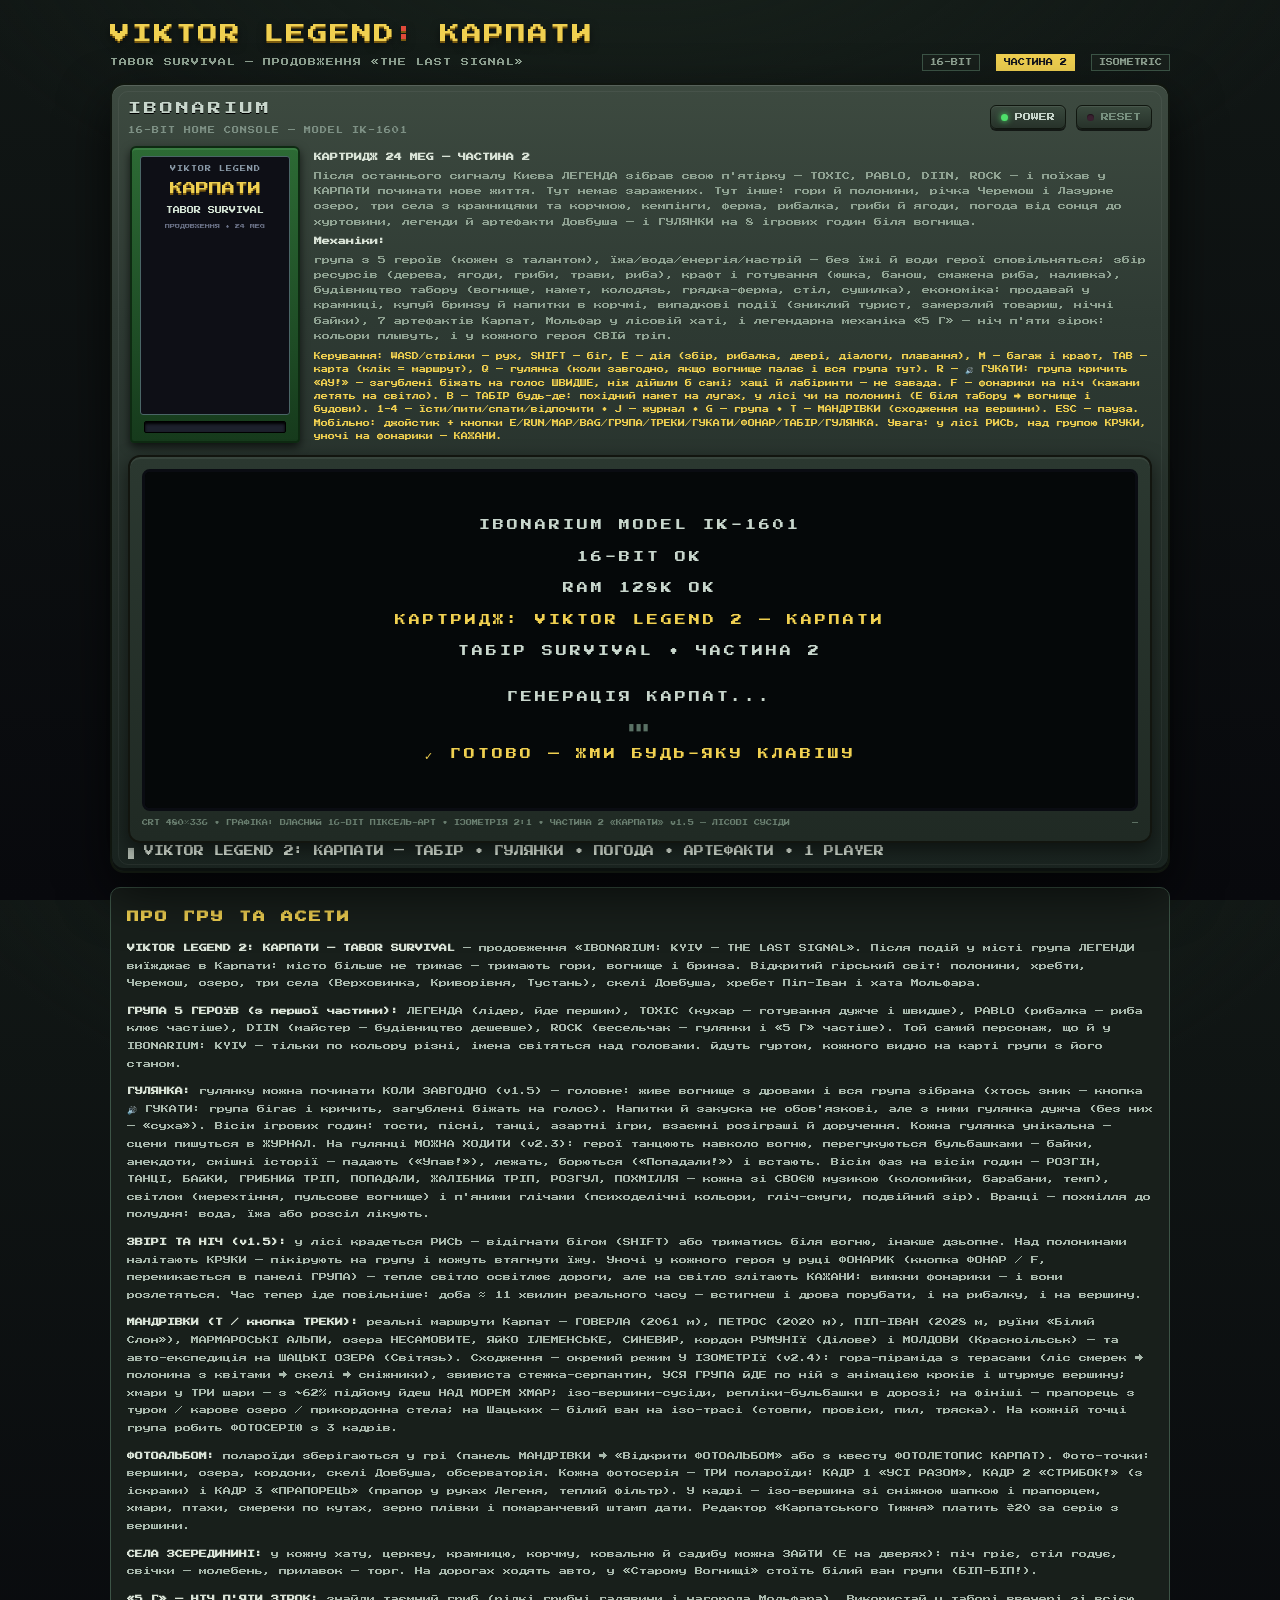
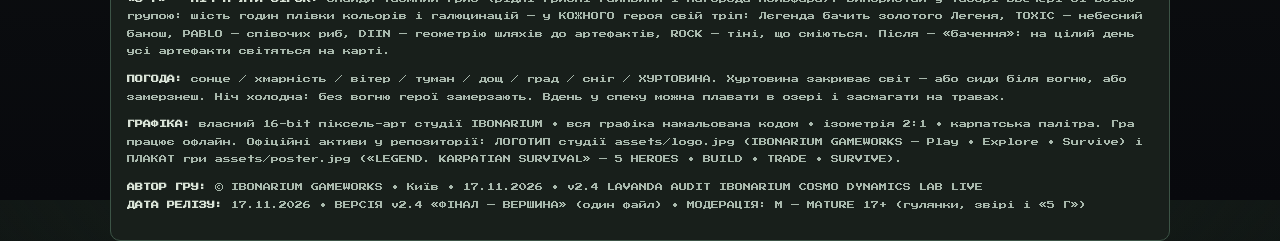
==== commit 3d7b629a: "Add files via upload" ====
--- a/index.dev.html
+++ b/index.dev.html
@@ -49,7 +49,7 @@
         <b>КАРТРИДЖ 24 MEG — ЧАСТИНА 2</b>
         Після останнього сигналу Києва ЛЕГЕНДА зібрав свою п'ятірку — TOXIC, PABLO, DIIN, ROCK — і поїхав у КАРПАТИ починати нове життя. Тут немає заражених. Тут інше: гори й полонини, річка Черемош і Лазурне озеро, три села з крамницями та корчмою, кемпінги, ферма, рибалка, гриби й ягоди, погода від сонця до хуртовини, легенди й артефакти Довбуша — і ГУЛЯНКИ на 8 ігрових годин біля вогнища.
         <b>Механіки:</b> група з 5 героїв (кожен з талантом), їжа/вода/енергія/настрій — без їжі й води герої сповільняться; збір ресурсів (дерева, ягоди, гриби, трави, риба), крафт і готування (юшка, банош, смажена риба, наливка), будівництво табору (вогнище, намет, колодязь, грядка-ферма, стіл, сушилка), економіка: продавай у крамниці, купуй бринзу й напитки в корчмі, випадкові події (зниклий турист, замерзлий товариш, нічні байки), 7 артефактів Карпат, Мольфар у лісовій хаті, і легендарна механіка «5 Г» — ніч п'яти зірок: кольори плывуть, і у кожного героя СВІЙ тріп.
-        <span class="cart-warn">Керування: WASD/стрілки — рух, SHIFT — біг, E — дія (збір, рибалка, двері, діалоги, плавання), M — багаж і крафт, TAB — карта (клік = маршрут), Q — гулянка (коли завгодно, якщо вогнище палає і вся група тут). R — ШУКАТИ загублених (група кричить — вони йдуть на голос). F — фонарики на ніч (кажани летять на світло). B — ТАБІР будь-де: похідний намет на лугах, у лісі чи на полонині (E біля табору → вогнище і будови). 1-4 — їсти/пити/спати/відпочити • J — журнал • G — група • T — МАНДРІВКИ (сходження на вершини). ESC — пауза. Мобільно: джойстик + кнопки E/RUN/MAP/BAG/ГРУПА/ТРЕКИ/ШУКАТИ/ФОНАР/ТАБІР/ГУЛЯНКА. Увага: у лісі РИСЬ, над групою КРУКИ, уночі на фонарики — КАЖАНИ.</span>
+        <span class="cart-warn">Керування: WASD/стрілки — рух, SHIFT — біг, E — дія (збір, рибалка, двері, діалоги, плавання), M — багаж і крафт, TAB — карта (клік = маршрут), Q — гулянка (коли завгодно, якщо вогнище палає і вся група тут). R — 🔊 ГУКАТИ: група кричить «АУ!» — загублені біжать на голос ШВИДШЕ, ніж дійшли б самі; хащі й лабіринти — не завада. F — фонарики на ніч (кажани летять на світло). B — ТАБІР будь-де: похідний намет на лугах, у лісі чи на полонині (E біля табору → вогнище і будови). 1-4 — їсти/пити/спати/відпочити • J — журнал • G — група • T — МАНДРІВКИ (сходження на вершини). ESC — пауза. Мобільно: джойстик + кнопки E/RUN/MAP/BAG/ГРУПА/ТРЕКИ/ГУКАТИ/ФОНАР/ТАБІР/ГУЛЯНКА. Увага: у лісі РИСЬ, над групою КРУКИ, уночі на фонарики — КАЖАНИ.</span>
       </div>
     </div>
 
@@ -67,13 +67,14 @@
           <div class="tbn" data-tk="d">BAG</div>
           <div class="tbn" data-tk="g">ГРУПА</div>
           <div class="tbn" data-tk="t">ТРЕКИ</div>
-          <div class="tbn" data-tk="r">🔎 ШУКАТИ</div>
+          <div class="tbn" data-tk="r">🔊 ГУКАТИ</div>
           <div class="tbn" data-tk="f">🔦 ФОНАР</div>
           <div class="tbn q" data-tk="b">⛺ ТАБІР</div>
           <div class="tbn q" data-tk="q">ГУЛЯНКА</div>
         </div>
 
         <div id="hud" class="hidden">
+          <div id="hud-mob"></div>
           <div id="hud-tl">
             <canvas id="face" width="46" height="46"></canvas>
             <div id="hud-bars">
@@ -96,7 +97,6 @@
               <span class="mflag"></span>
               <div id="hud-mtitle">...</div>
             </div>
-            <div id="hud-mob"></div>
           </div>
 
           <div id="hud-alert" class="hidden"></div>
@@ -167,15 +167,15 @@
     <h3>ПРО ГРУ ТА АСЕТИ</h3>
     <p><b>VIKTOR LEGEND 2: КАРПАТИ — TABOR SURVIVAL</b> — продовження «IBONARIUM: KYIV — THE LAST SIGNAL». Після подій у місті група ЛЕГЕНДИ виїжджає в Карпати: місто більше не тримає — тримають гори, вогнище і бринза. Відкритий гірський світ: полонини, хребти, Черемош, озеро, три села (Верховинка, Криворівня, Тустань), скелі Довбуша, хребет Піп-Іван і хата Мольфара.</p>
     <p><b>ГРУПА 5 ГЕРОЇВ (з першої частини):</b> ЛЕГЕНДА (лідер, йде першим), TOXIC (кухар — готування дужче і швидше), PABLO (рибалка — риба клює частіше), DIIN (майстер — будівництво дешевше), ROCK (весельчак — гулянки і «5 Г» частіше). Той самий персонаж, що й у IBONARIUM: KYIV — тільки по кольору різні, імена світяться над головами. Йдуть гуртом, кожного видно на карті групи з його станом.</p>
-    <p><b>ГУЛЯНКА:</b> гулянку можна починати КОЛИ ЗАВГОДНО (v1.5) — головне: живе вогнище з дровами і вся група зібрана (хтось зник — кнопка 🔎 ШУКАТИ: група бігає і кричить, загублені йдуть на голос). Напитки й закуска не обов'язкові, але з ними гулянка дужча (без них — «суха»). Вісім ігрових годин: тости, пісні, танці, азартні ігри, взаємні розіграші й доручення. Кожна гулянка унікальна — сцени пишуться в ЖУРНАЛ. Вранці — похмілля до полудня: вода, їжа або розсіл лікують.</p>
+    <p><b>ГУЛЯНКА:</b> гулянку можна починати КОЛИ ЗАВГОДНО (v1.5) — головне: живе вогнище з дровами і вся група зібрана (хтось зник — кнопка 🔊 ГУКАТИ: група бігає і кричить, загублені біжать на голос). Напитки й закуска не обов'язкові, але з ними гулянка дужча (без них — «суха»). Вісім ігрових годин: тости, пісні, танці, азартні ігри, взаємні розіграші й доручення. Кожна гулянка унікальна — сцени пишуться в ЖУРНАЛ. На гулянці МОЖНА ХОДИТИ (v2.3): герої танцюють навколо вогню, перегукуються бульбашками — байки, анекдоти, смішні історії — падають («Упав!»), лежать, борються («Попадали!») і встають. Вісім фаз на вісім годин — РОЗГІН, ТАНЦІ, БАЙКИ, ГРИБНИЙ ТРІП, ПОПАДАЛИ, ЖАЛІБНИЙ ТРІП, РОЗГУЛ, ПОХМІЛЛЯ — кожна зі СВОЄЮ музикою (коломийки, барабани, темп), світлом (мерехтіння, пульсове вогнище) і п'яними глічами (психоделічні кольори, гліч-смуги, подвійний зір). Вранці — похмілля до полудня: вода, їжа або розсіл лікують.</p>
     <p><b>ЗВІРІ ТА НІЧ (v1.5):</b> у лісі крадеться РИСЬ — відігнати бігом (SHIFT) або триматись біля вогню, інакше дзьопне. Над полонинами налітають КРУКИ — пікірують на групу і можуть втягнути їжу. Уночі у кожного героя у руці ФОНАРИК (кнопка ФОНАР / F, перемикається в панелі ГРУПА) — тепле світло освітлює дороги, але на світло злітають КАЖАНИ: вимкни фонарики — і вони розлетяться. Час тепер іде повільніше: доба ≈ 11 хвилин реального часу — встигнеш і дрова порубати, і на рибалку, і на вершину.</p>
-    <p><b>МАНДРІВКИ (T / кнопка ТРЕКИ):</b> реальні маршрути Карпат — ГОВЕРЛА (2061 м), ПЕТРОС (2020 м), ПІП-ІВАН (2028 м, руїни «Білий Слон»), МАРМАРОСЬКІ АЛЬПИ, озера НЕСАМОВИТЕ, ЯЙКО ІЛЕМЕНСЬКЕ, СИНЕВИР, кордон РУМУНІЇ (Ділове) і МОЛДОВИ (Красноільськ) — та авто-експедиція на ШАЦЬКІ ОЗЕРА (Світязь). Сходження — окремий режим: стадії від стежки до сніжників, висота, витрати сил і погода на схилі. На кожній вершині група робить ФІО.</p>
-  <p><b>ФОТОАЛЬБОМ:</b> полароїди зберігаються у грі (панель МАНДРІВКИ → «Відкрити ФОТОАЛЬБОМ» або з квесту ФОТОЛЕТОПИС КАРПАТ). Фото-точки: вершини, озера, кордони, скелі Довбуша, обсерваторія. Редактор «Карпатського Тижня» платить ₴20 за кадр з вершини.</p>
+    <p><b>МАНДРІВКИ (T / кнопка ТРЕКИ):</b> реальні маршрути Карпат — ГОВЕРЛА (2061 м), ПЕТРОС (2020 м), ПІП-ІВАН (2028 м, руїни «Білий Слон»), МАРМАРОСЬКІ АЛЬПИ, озера НЕСАМОВИТЕ, ЯЙКО ІЛЕМЕНСЬКЕ, СИНЕВИР, кордон РУМУНІЇ (Ділове) і МОЛДОВИ (Красноільськ) — та авто-експедиція на ШАЦЬКІ ОЗЕРА (Світязь). Сходження — окремий режим У ІЗОМЕТРІЇ (v2.4): гора-піраміда з терасами (ліс смерек → полонина з квітами → скелі → сніжники), звивиста стежка-серпантин, УСЯ ГРУПА ЙДЕ по ній з анімацією кроків і штурмує вершину; хмари у ТРИ шари — з ~62% підйому йдеш НАД МОРЕМ ХМАР; ізо-вершини-сусіди, репліки-бульбашки в дорозі; на фініші — прапорець з туром / карове озеро / прикордонна стела; на Шацьких — білий ван на ізо-трасі (стовпи, провіси, пил, тряска). На кожній точці група робить ФОТОСЕРІЮ з 3 кадрів.</p>
+  <p><b>ФОТОАЛЬБОМ:</b> полароїди зберігаються у грі (панель МАНДРІВКИ → «Відкрити ФОТОАЛЬБОМ» або з квесту ФОТОЛЕТОПИС КАРПАТ). Фото-точки: вершини, озера, кордони, скелі Довбуша, обсерваторія. Кожна фотосерія — ТРИ полароїди: КАДР 1 «УСІ РАЗОМ», КАДР 2 «СТРИБОК!» (з іскрами) і КАДР 3 «ПРАПОРЕЦЬ» (прапор у руках Легеня, теплий фільтр). У кадрі — ізо-вершина зі сніжною шапкою і прапорцем, хмари, птахи, смереки по кутах, зерно плівки і помаранчевий штамп дати. Редактор «Карпатського Тижня» платить ₴20 за серію з вершини.</p>
   <p><b>СЕЛА ЗСЕРЕДИНИНІ:</b> у кожну хату, церкву, крамницю, корчму, ковальню й садибу можна ЗАЙТИ (E на дверях): піч гріє, стіл годує, свічки — молебень, прилавок — торг. На дорогах ходять авто, у «Старому Вогнищі» стоїть білий ван групи (БІП-БІП!).</p>
   <p><b>«5 Г» — НІЧ П'ЯТИ ЗІРОК:</b> знайди таємний гриб (рідкі грибні галявини і нагорода Мольфара). Використай у таборі ввечері зі всією групою: шість годин плівки кольорів і галюцинацій — у КОЖНОГО героя свій тріп: Лєгенда бачить золотого Легеня, TOXIC — небесний банош, PABLO — співочих риб, DIIN — геометрію шляхів до артефактів, ROCK — тіні, що сміються. Після — «бачення»: на цілий день усі артефакти світяться на карті.</p>
     <p><b>ПОГОДА:</b> сонце / хмарність / вітер / туман / дощ / град / сніг / ХУРТОВИНА. Хуртовина закриває світ — або сиди біля вогню, або замерзнеш. Ніч холодна: без вогню герої замерзають. Вдень у спеку можна плавати в озері і засмагати на травах.</p>
-    <p><b>ГРАФІКА:</b> власний 16-bit піксель-арт студії IBONARIUM • вся графіка намальована кодом • ізометрія 2:1 • карпатська палітра. Гра працює офлайн.</p>
-    <p><b>АВТОР ГРУ:</b> © IBONARIUM GAMEWORKS • Київ • 17.11.2026 • v1.3 LAVANDA AUDIT IBONARIUM COSMO DYNAMICS LAB LIVE <br><b>ДАТА РЕЛІЗУ:</b> 17.11.2026 • ВЕРСІЯ v1.5 «ЛІСОВІ СУСІДИ» (один файл) • МОДЕРАЦІЯ: M — MATURE 17+ (гулянки, звірі і «5 Г»)</p>
+    <p><b>ГРАФІКА:</b> власний 16-bit піксель-арт студії IBONARIUM • вся графіка намальована кодом • ізометрія 2:1 • карпатська палітра. Гра працює офлайн. Офіційні активи у репозиторії: ЛОГОТИП студії assets/logo.jpg (IBONARIUM GAMEWORKS — Play • Explore • Survive) і ПЛАКАТ гри assets/poster.jpg («LEGEND. KARPATIAN SURVIVAL» — 5 HEROES • BUILD • TRADE • SURVIVE).</p>
+    <p><b>АВТОР ГРУ:</b> © IBONARIUM GAMEWORKS • Київ • 17.11.2026 • v2.4 LAVANDA AUDIT IBONARIUM COSMO DYNAMICS LAB LIVE <br><b>ДАТА РЕЛІЗУ:</b> 17.11.2026 • ВЕРСІЯ v2.4 «ФІНАЛ — ВЕРШИНА» (один файл) • МОДЕРАЦІЯ: M — MATURE 17+ (гулянки, звірі і «5 Г»)</p>
   </section>
 </div>
 <script src="js/palette.js?v=15"></script>
--- a/style.css
+++ b/style.css
@@ -126,7 +126,7 @@
 #hud-mission{display:flex;align-items:center;gap:6px;background:var(--darkhud);border:1px solid var(--line);padding:5px 7px;max-width:200px}
 .mflag{width:0;height:0;border-left:6px solid transparent;border-right:6px solid transparent;border-top:8px solid var(--gold);flex:0 0 auto}
 #hud-mtitle{font-size:6px;color:var(--gold);line-height:1.5}
-#hud-mob{font-size:6px;color:var(--grn);background:var(--darkhud);border:1px solid var(--line);padding:3px 6px}
+#hud-mob{position:absolute;left:50%;top:2.2%;transform:translateX(-50%);font-size:8px;color:var(--gold);background:var(--darkhud);border:1px solid var(--line);padding:3px 10px;white-space:nowrap;z-index:6;letter-spacing:1px;text-shadow:0 1px 0 #000}
 #hud-mob:empty{display:none}
 
 #hud-alert{position:absolute;left:50%;top:2.5%;transform:translateX(-50%);font-size:7px;letter-spacing:1px;
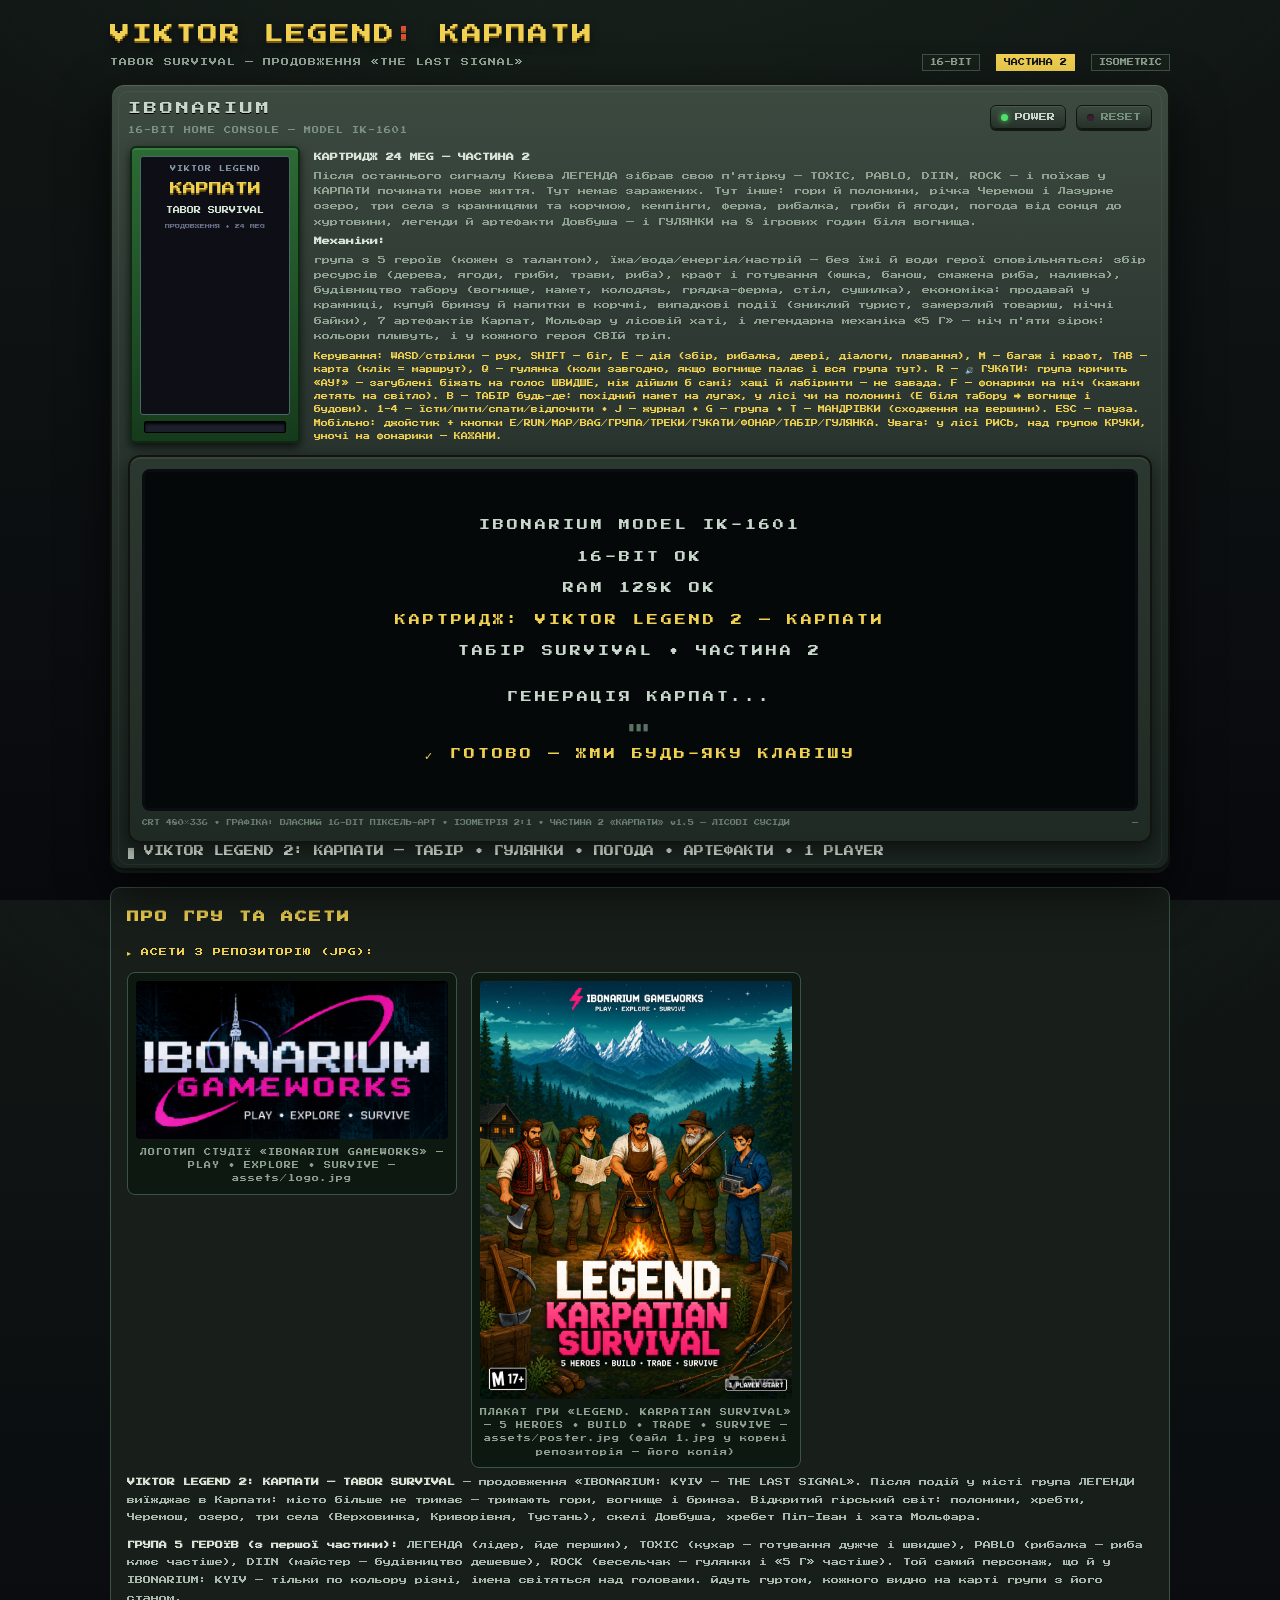
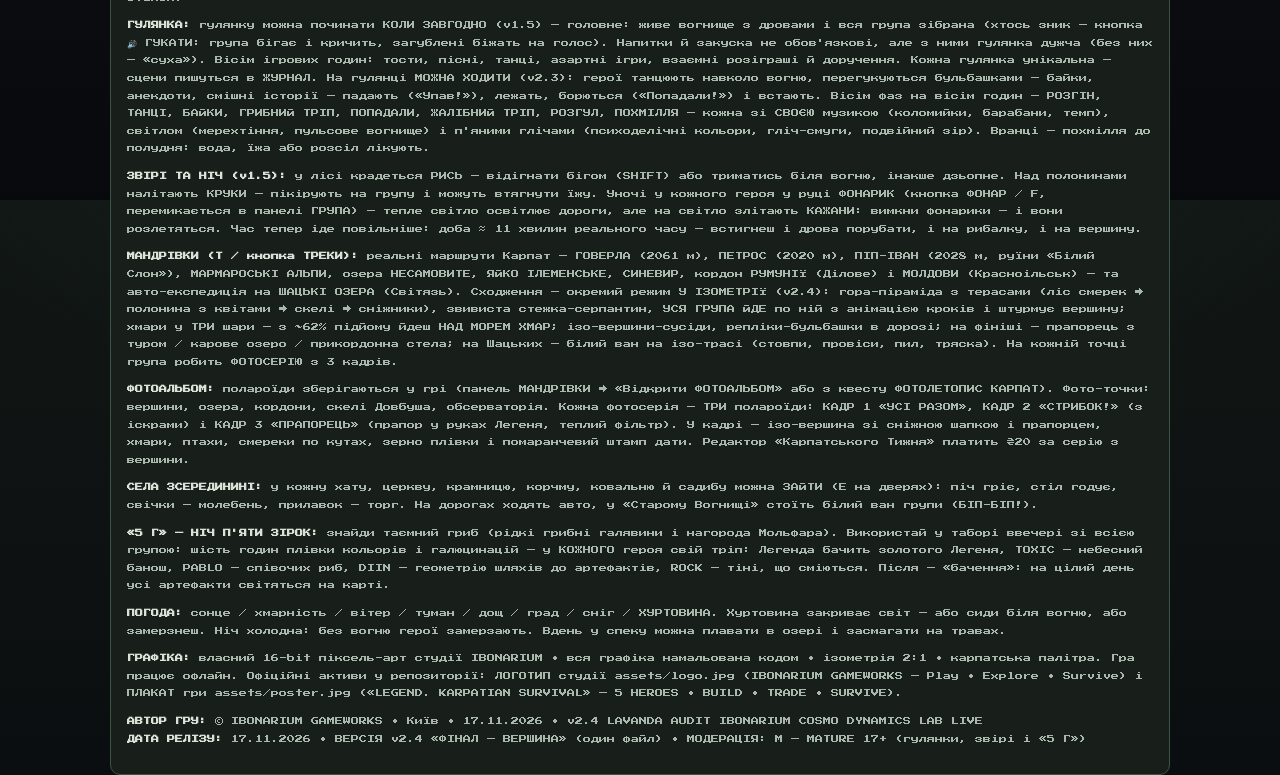
==== commit c4bda836: "Add files via upload" ====
--- a/index.dev.html
+++ b/index.dev.html
@@ -165,6 +165,13 @@
 
   <section id="about">
     <h3>ПРО ГРУ ТА АСЕТИ</h3>
+    <div id="ab-assets">
+      <div class="ab-cap">&#9656; АСЕТИ З РЕПОЗИТОРІЮ (JPG):</div>
+      <div class="ab-row">
+        <figure class="ab-fig"><img src="assets/logo.jpg" alt="Логотип студії IBONARIUM GAMEWORKS"><figcaption>ЛОГОТИП СТУДІЇ «IBONARIUM GAMEWORKS» &mdash; PLAY &bull; EXPLORE &bull; SURVIVE &mdash; assets/logo.jpg</figcaption></figure>
+        <figure class="ab-fig"><img src="assets/poster.jpg" alt="Плакат LEGEND. KARPATIAN SURVIVAL"><figcaption>ПЛАКАТ ГРИ «LEGEND. KARPATIAN SURVIVAL» &mdash; 5 HEROES &bull; BUILD &bull; TRADE &bull; SURVIVE &mdash; assets/poster.jpg (файл 1.jpg у корені репозиторія &mdash; його копія)</figcaption></figure>
+      </div>
+    </div>
     <p><b>VIKTOR LEGEND 2: КАРПАТИ — TABOR SURVIVAL</b> — продовження «IBONARIUM: KYIV — THE LAST SIGNAL». Після подій у місті група ЛЕГЕНДИ виїжджає в Карпати: місто більше не тримає — тримають гори, вогнище і бринза. Відкритий гірський світ: полонини, хребти, Черемош, озеро, три села (Верховинка, Криворівня, Тустань), скелі Довбуша, хребет Піп-Іван і хата Мольфара.</p>
     <p><b>ГРУПА 5 ГЕРОЇВ (з першої частини):</b> ЛЕГЕНДА (лідер, йде першим), TOXIC (кухар — готування дужче і швидше), PABLO (рибалка — риба клює частіше), DIIN (майстер — будівництво дешевше), ROCK (весельчак — гулянки і «5 Г» частіше). Той самий персонаж, що й у IBONARIUM: KYIV — тільки по кольору різні, імена світяться над головами. Йдуть гуртом, кожного видно на карті групи з його станом.</p>
     <p><b>ГУЛЯНКА:</b> гулянку можна починати КОЛИ ЗАВГОДНО (v1.5) — головне: живе вогнище з дровами і вся група зібрана (хтось зник — кнопка 🔊 ГУКАТИ: група бігає і кричить, загублені біжать на голос). Напитки й закуска не обов'язкові, але з ними гулянка дужча (без них — «суха»). Вісім ігрових годин: тости, пісні, танці, азартні ігри, взаємні розіграші й доручення. Кожна гулянка унікальна — сцени пишуться в ЖУРНАЛ. На гулянці МОЖНА ХОДИТИ (v2.3): герої танцюють навколо вогню, перегукуються бульбашками — байки, анекдоти, смішні історії — падають («Упав!»), лежать, борються («Попадали!») і встають. Вісім фаз на вісім годин — РОЗГІН, ТАНЦІ, БАЙКИ, ГРИБНИЙ ТРІП, ПОПАДАЛИ, ЖАЛІБНИЙ ТРІП, РОЗГУЛ, ПОХМІЛЛЯ — кожна зі СВОЄЮ музикою (коломийки, барабани, темп), світлом (мерехтіння, пульсове вогнище) і п'яними глічами (психоделічні кольори, гліч-смуги, подвійний зір). Вранці — похмілля до полудня: вода, їжа або розсіл лікують.</p>
--- a/style.css
+++ b/style.css
@@ -306,3 +306,14 @@
 #climb-abort.hidden,#int-exit.hidden{display:none}
 #panel{cursor:pointer}
 #panel-box{cursor:auto}
+
+/* v2.4d: АСЕТИ — jpeg-и з репозиторію у секції «ПРО ГРУ ТА АСЕТИ» (під грою) */
+#ab-assets{margin:14px 0 6px}
+#ab-assets .ab-cap{color:var(--gold);letter-spacing:1px;margin-bottom:10px}
+#ab-assets .ab-row{display:flex;flex-wrap:wrap;gap:14px;align-items:flex-start}
+.ab-fig{flex:1 1 230px;max-width:330px;margin:0;background:#0d1811;border:1px solid var(--line);
+  border-radius:8px;padding:8px;text-align:center}
+.ab-fig img{display:block;width:100%;height:auto;border-radius:4px;background:var(--bg0);
+  image-rendering:auto}
+.ab-fig figcaption{font-size:7px;color:var(--dim);letter-spacing:1px;line-height:1.9;margin-top:7px}
+@media (max-width:560px){.ab-fig{max-width:none}}
